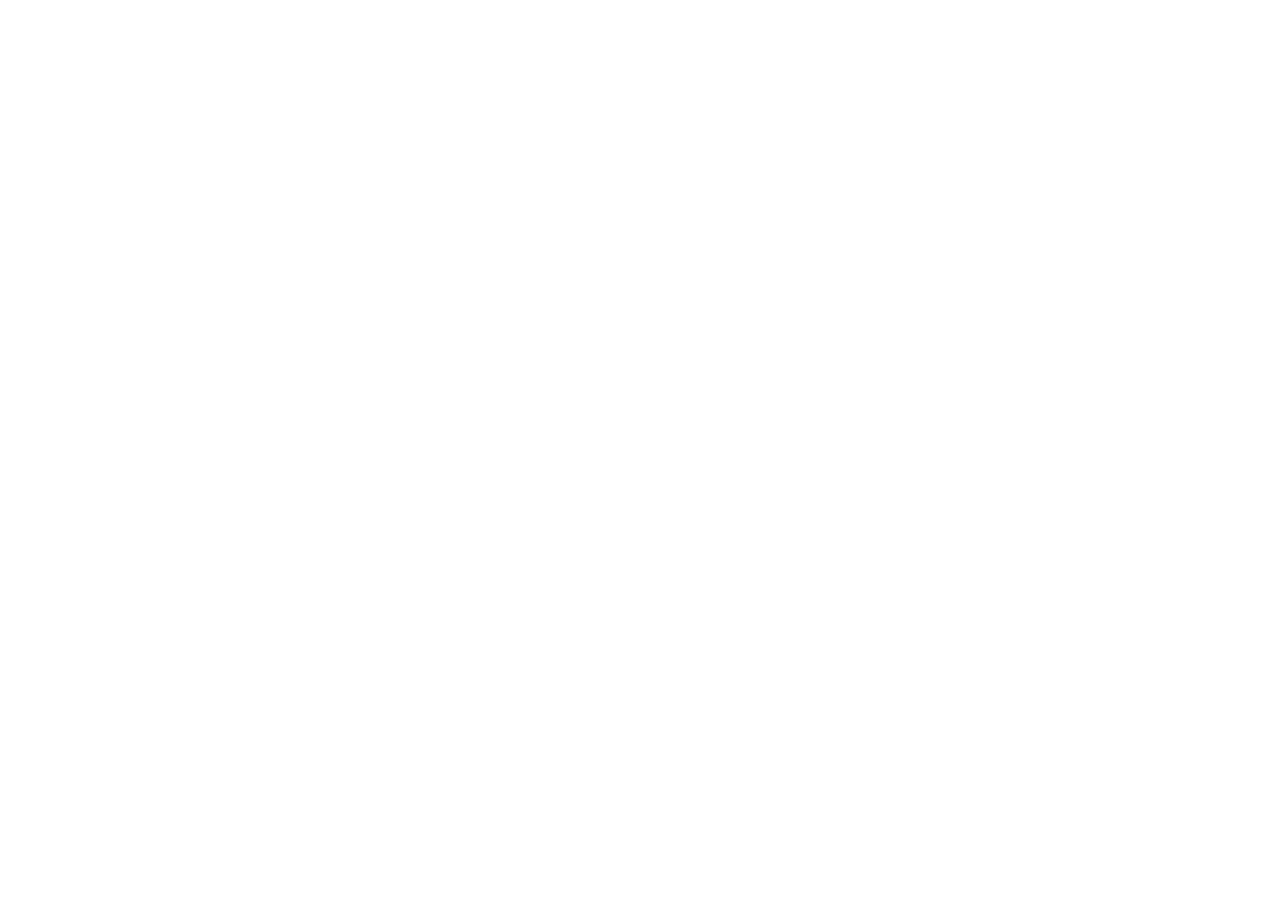
==== culinary.html @ 51e0216c "first commit" ====
<!DOCTYPE html>
<html lang="en">
<head>
    <meta charset="UTF-8">
    <meta http-equiv="X-UA-Compatible" content="IE=edge">
    <meta name="viewport" content="width=device-width, initial-scale=1.0">
    <title>CULINARY WORLD</title>
</head>
<body>
    
</body>
</html>
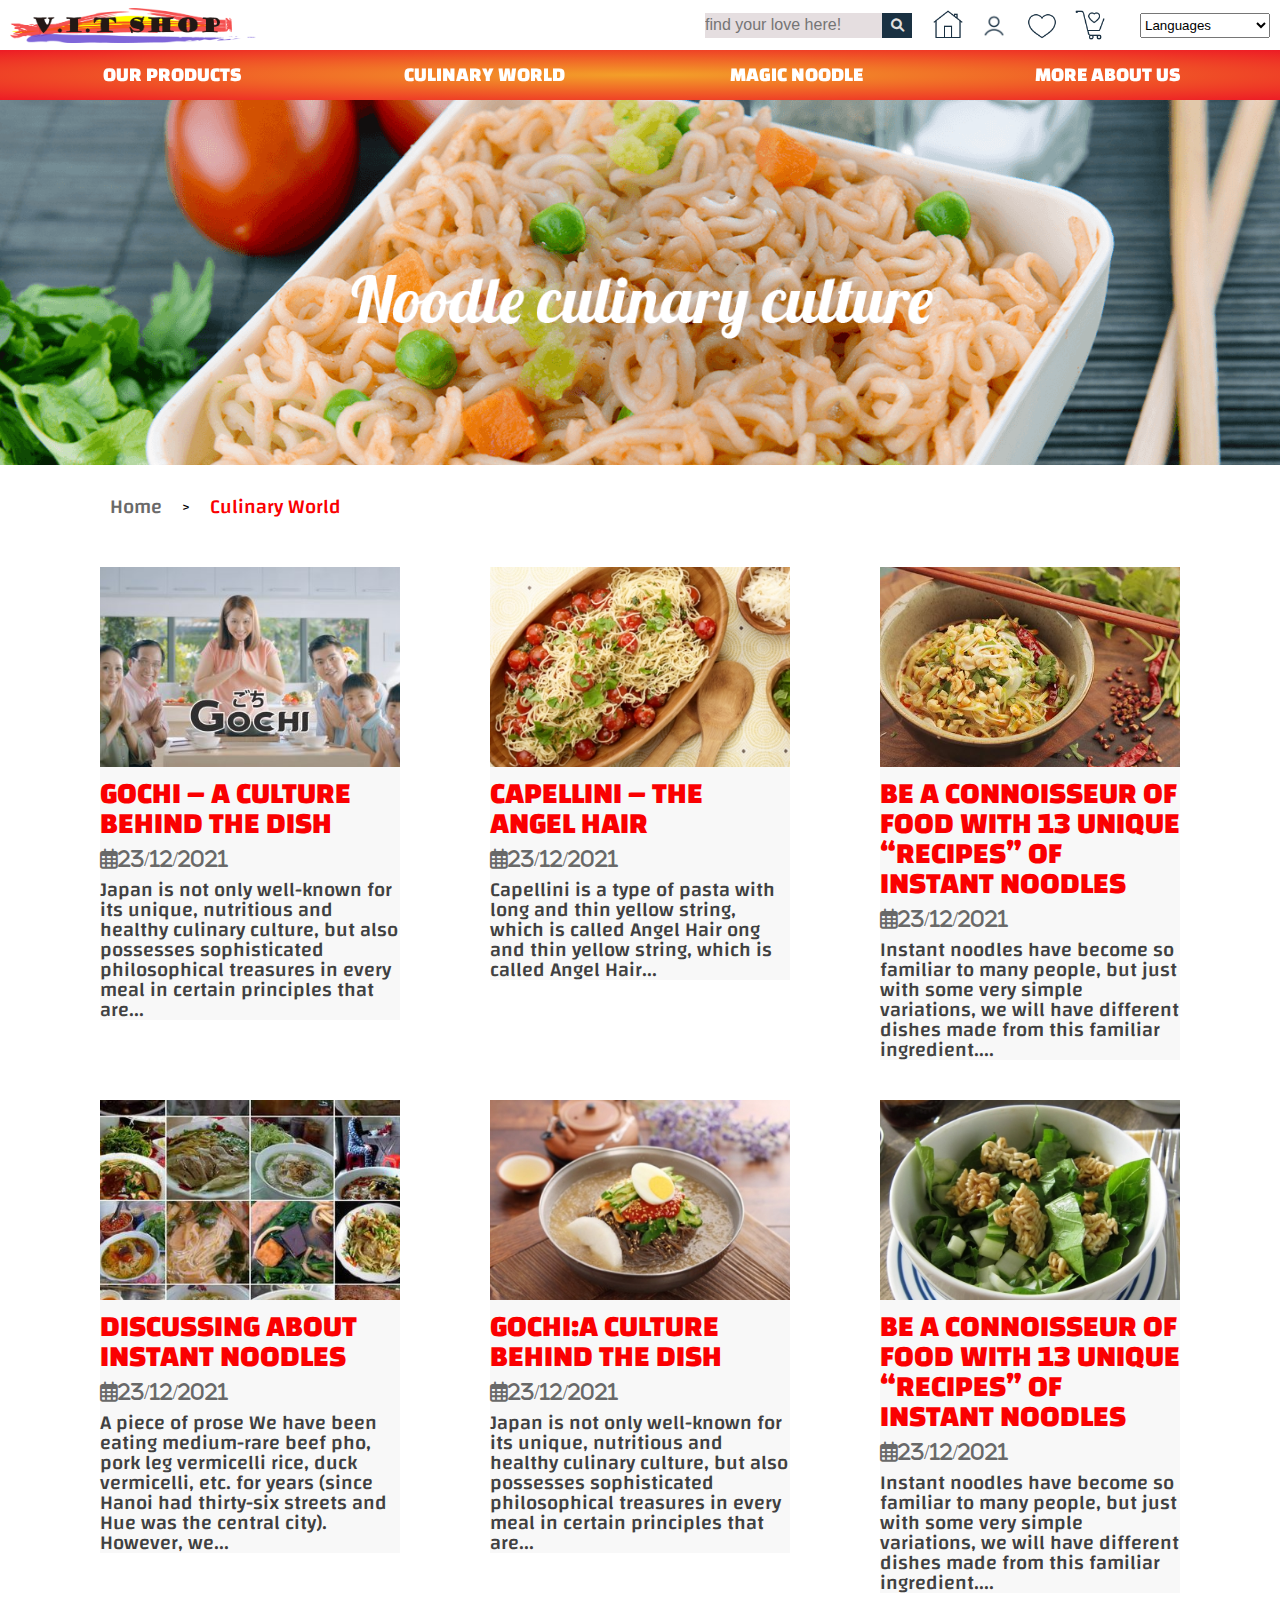
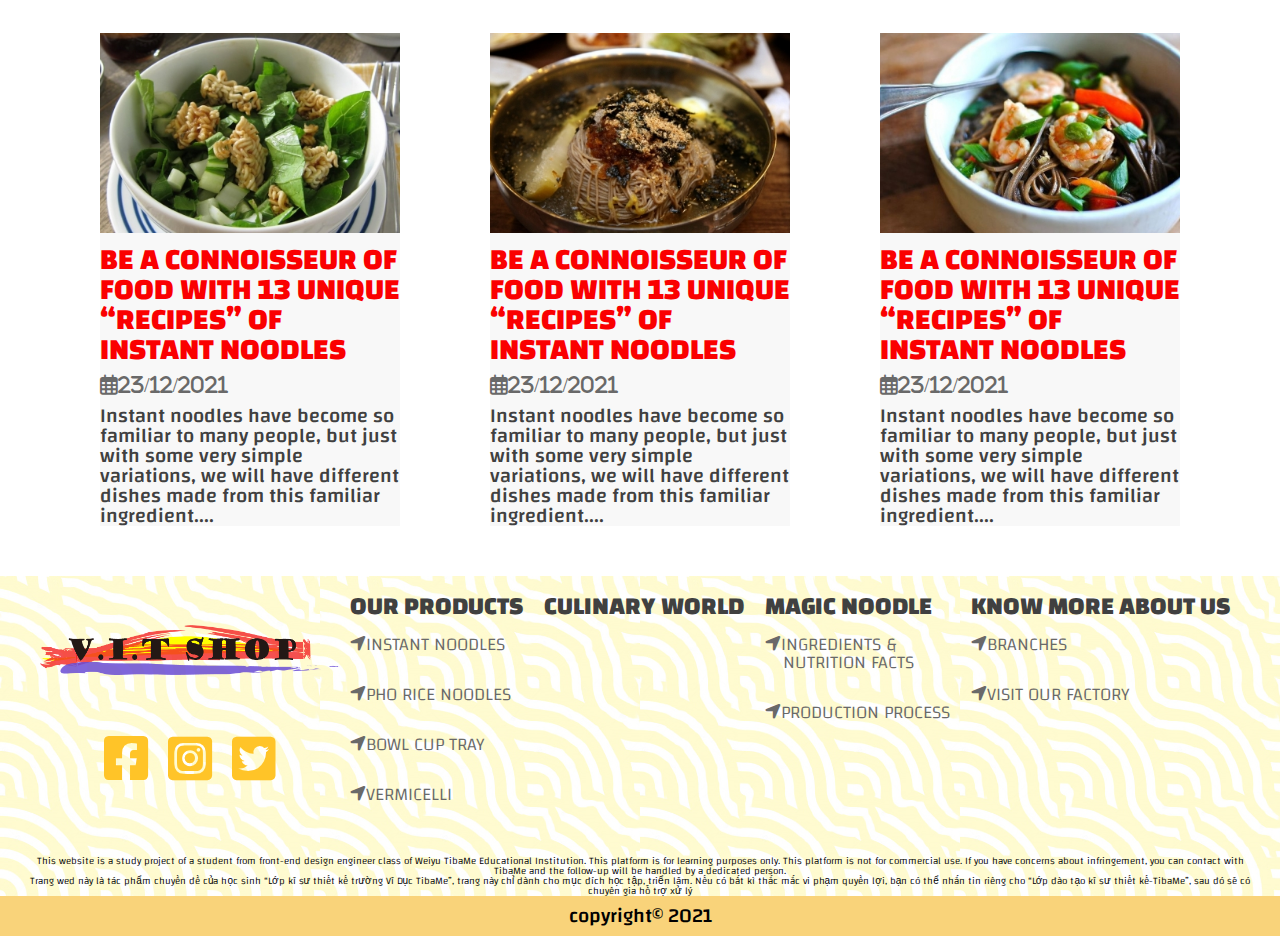
==== commit 6f16dd39: "first time upload" ====
--- a/culinary.html
+++ b/culinary.html
@@ -5,8 +5,160 @@
     <meta http-equiv="X-UA-Compatible" content="IE=edge">
     <meta name="viewport" content="width=device-width, initial-scale=1.0">
     <title>CULINARY WORLD</title>
+    <!-- ------*js-------- -->
+    <script src="https://code.jquery.com/jquery-3.5.1.js"></script>
+    <script src="js/common.js"></script>
+    <!-- ------js*-------- -->
+    <!-- ------*css-------- -->
+    <link rel="stylesheet" href="css/culinary.css">
+    <!-- ------css*-------- -->
 </head>
 <body>
-    
+    <!-- 1. header -->
+    <script src="js/header.js"></script>
+    <!-- 2. banner -->
+    <div class="banner">
+        <img src="/img/slider or banner/culinaryworld_banner.png" alt="culinary world banner">
+    </div>
+    <!-- 3. breadcrumb -->
+    <div class="breadcrumb container">
+        <ol class="wrap">
+            <li><a href="index.html"><p>Home</p></a></li>
+            <li class="direction"><a href="instant_noodles.html"><p>Culinary World</p></a></li>
+        </ol>
+    </div>
+    <!-- 4. section of article -->
+    <div class="article container">
+        <div class="row">
+            <div class="col-12 col-lg-4">
+                <a href="culinary_article.html">
+                    <div class="item">
+                        <div class="pic">
+                            <img src="/img/culinary/gochi.jpeg" alt="gochi">
+                        </div>
+                        <div class="txt">
+                            <h3>GOCHI – A CULTURE BEHIND THE DISH</h3>
+                            <span class="date"><i class="far fa-calendar-alt">23/12/2021</i></span>
+                            <p>Japan is not only well-known for its unique, nutritious and healthy culinary culture, but also possesses sophisticated philosophical treasures in every meal in certain principles that are...</p>
+                        </div>
+                    </div>
+                </a>
+            </div>
+            <div class="col-12 col-lg-4">
+                <a href="#">
+                    <div class="item">
+                        <div class="pic">
+                            <img src="/img/culinary/capellini.jpeg" alt="capellini">
+                        </div>
+                        <div class="txt">
+                            <h3>CAPELLINI – THE ANGEL HAIR</h3>
+                            <span class="date"><i class="far fa-calendar-alt">23/12/2021</i></span>
+                            <p>Capellini is a type of pasta with long and thin yellow string, which is called Angel Hair ong and thin yellow string, which is called Angel Hair...</p>
+                        </div>
+                    </div>
+                </a>
+            </div>
+            <div class="col-12 col-lg-4">
+                <a href="#">
+                    <div class="item">
+                        <div class="pic">
+                            <img src="/img/culinary/difficult.jpeg" alt="noodle">
+                        </div>
+                        <div class="txt">
+                            <h3>BE A CONNOISSEUR OF FOOD WITH 13 UNIQUE “RECIPES” OF INSTANT NOODLES</h3>
+                            <span class="date"><i class="far fa-calendar-alt">23/12/2021</i></span>
+                            <p>Instant noodles have become so familiar to many people, but just with some very simple variations, we will have different dishes made from this familiar ingredient....</p>
+                        </div>
+                    </div>
+                </a>
+            </div>
+            <div class="col-12 col-lg-4">
+                <a href="#">
+                    <div class="item">
+                        <div class="pic">
+                            <img src="/img/culinary/discussing.jpeg" alt="noodle">
+                        </div>
+                        <div class="txt">
+                            <h3>DISCUSSING ABOUT INSTANT NOODLES</h3>
+                            <span class="date"><i class="far fa-calendar-alt">23/12/2021</i></span>
+                            <p>A piece of prose We have been eating medium-rare beef pho, pork leg vermicelli rice, duck vermicelli, etc. for years (since Hanoi had thirty-six streets and Hue was the central city). However, we...</p>
+                        </div>
+                    </div>
+                </a>
+            </div>
+            <div class="col-12 col-lg-4">
+                <a href="#">
+                    <div class="item">
+                        <div class="pic">
+                            <img src="/img/culinary/loveoflady.jpeg" alt="noodle">
+                        </div>
+                        <div class="txt">
+                            <h3>GOCHI:A CULTURE BEHIND THE DISH</h3>
+                            <span class="date"><i class="far fa-calendar-alt">23/12/2021</i></span>
+                            <p>Japan is not only well-known for its unique, nutritious and healthy culinary culture, but also possesses sophisticated philosophical treasures in every meal in certain principles that are...</p>
+                        </div>
+                    </div>
+                </a>
+            </div>
+            <div class="col-12 col-lg-4">
+                <a href="#">
+                    <div class="item">
+                        <div class="pic">
+                            <img src="/img/culinary/unique.jpeg" alt="noodle">
+                        </div>
+                        <div class="txt">
+                            <h3>BE A CONNOISSEUR OF FOOD WITH 13 UNIQUE “RECIPES” OF INSTANT NOODLES</h3>
+                            <span class="date"><i class="far fa-calendar-alt">23/12/2021</i></span>
+                            <p>Instant noodles have become so familiar to many people, but just with some very simple variations, we will have different dishes made from this familiar ingredient....</p>
+                        </div>
+                    </div>
+                </a>
+            </div>
+            <div class="col-12 col-lg-4">
+                <a href="#">
+                    <div class="item">
+                        <div class="pic">
+                            <img src="/img/culinary/unique.jpeg" alt="noodle">
+                        </div>
+                        <div class="txt">
+                            <h3>BE A CONNOISSEUR OF FOOD WITH 13 UNIQUE “RECIPES” OF INSTANT NOODLES</h3>
+                            <span class="date"><i class="far fa-calendar-alt">23/12/2021</i></span>
+                            <p>Instant noodles have become so familiar to many people, but just with some very simple variations, we will have different dishes made from this familiar ingredient....</p>
+                        </div>
+                    </div>
+                </a>
+            </div>
+            <div class="col-12 col-lg-4">
+                <a href="#">
+                    <div class="item">
+                        <div class="pic">
+                            <img src="/img/culinary/korean.jpeg" alt="noodle">
+                        </div>
+                        <div class="txt">
+                            <h3>BE A CONNOISSEUR OF FOOD WITH 13 UNIQUE “RECIPES” OF INSTANT NOODLES</h3>
+                            <span class="date"><i class="far fa-calendar-alt">23/12/2021</i></span>
+                            <p>Instant noodles have become so familiar to many people, but just with some very simple variations, we will have different dishes made from this familiar ingredient....</p>
+                        </div>
+                    </div>
+                </a>
+            </div>
+            <div class="col-12 col-lg-4">
+                <a href="#">
+                    <div class="item">
+                        <div class="pic">
+                            <img src="/img/culinary/japanese.jpeg" alt="noodle">
+                        </div>
+                        <div class="txt">
+                            <h3>BE A CONNOISSEUR OF FOOD WITH 13 UNIQUE “RECIPES” OF INSTANT NOODLES</h3>
+                            <span class="date"><i class="far fa-calendar-alt">23/12/2021</i></span>
+                            <p>Instant noodles have become so familiar to many people, but just with some very simple variations, we will have different dishes made from this familiar ingredient....</p>
+                        </div>
+                    </div>
+                </a>
+            </div>
+        </div>
+    </div>
+    <!-- 5. footer -->
+    <script src="js/footer.js"></script>
 </body>
 </html>--- a/css/culinary.css
+++ b/css/culinary.css
@@ -0,0 +1,48 @@
+/* banner */
+.banner{
+    width: 100%;
+    padding-top: 60px;
+}
+.banner img{
+    width: 100%;
+}
+/* article */
+.article.container{
+    margin-bottom: 30px;
+}
+.article.container .row .col-12{
+    display: flex;
+    align-items: center;
+    justify-content: center;
+    height: 100%;
+    margin: 20px 0;
+}
+.article.container .row .col-12 a .item{
+    width: 300px;
+    background-color: #F8F8F8;
+}
+.article.container .row .col-12 a .item .pic{
+    width: 100%;
+}
+.article.container .row .col-12 a .item .pic img{
+    width: 300px;
+    height: 200px;
+    object-fit: cover;
+}
+.article.container .row .col-12 a .item .txt h3{
+    color: var(--main-title-color);
+    margin: 10px 0;
+}
+.article.container .row .col-12 a .item .txt .date{
+    color: var(--third-title-color);
+    display: block;
+    margin-bottom: 10px;
+} 
+.article.container .row .col-12 a .item .txt p{
+    color: var(--secondary-title-color);
+}
+@media screen and (min-width:992px) {
+    .banner{
+        padding-top: 100px;
+    }
+}
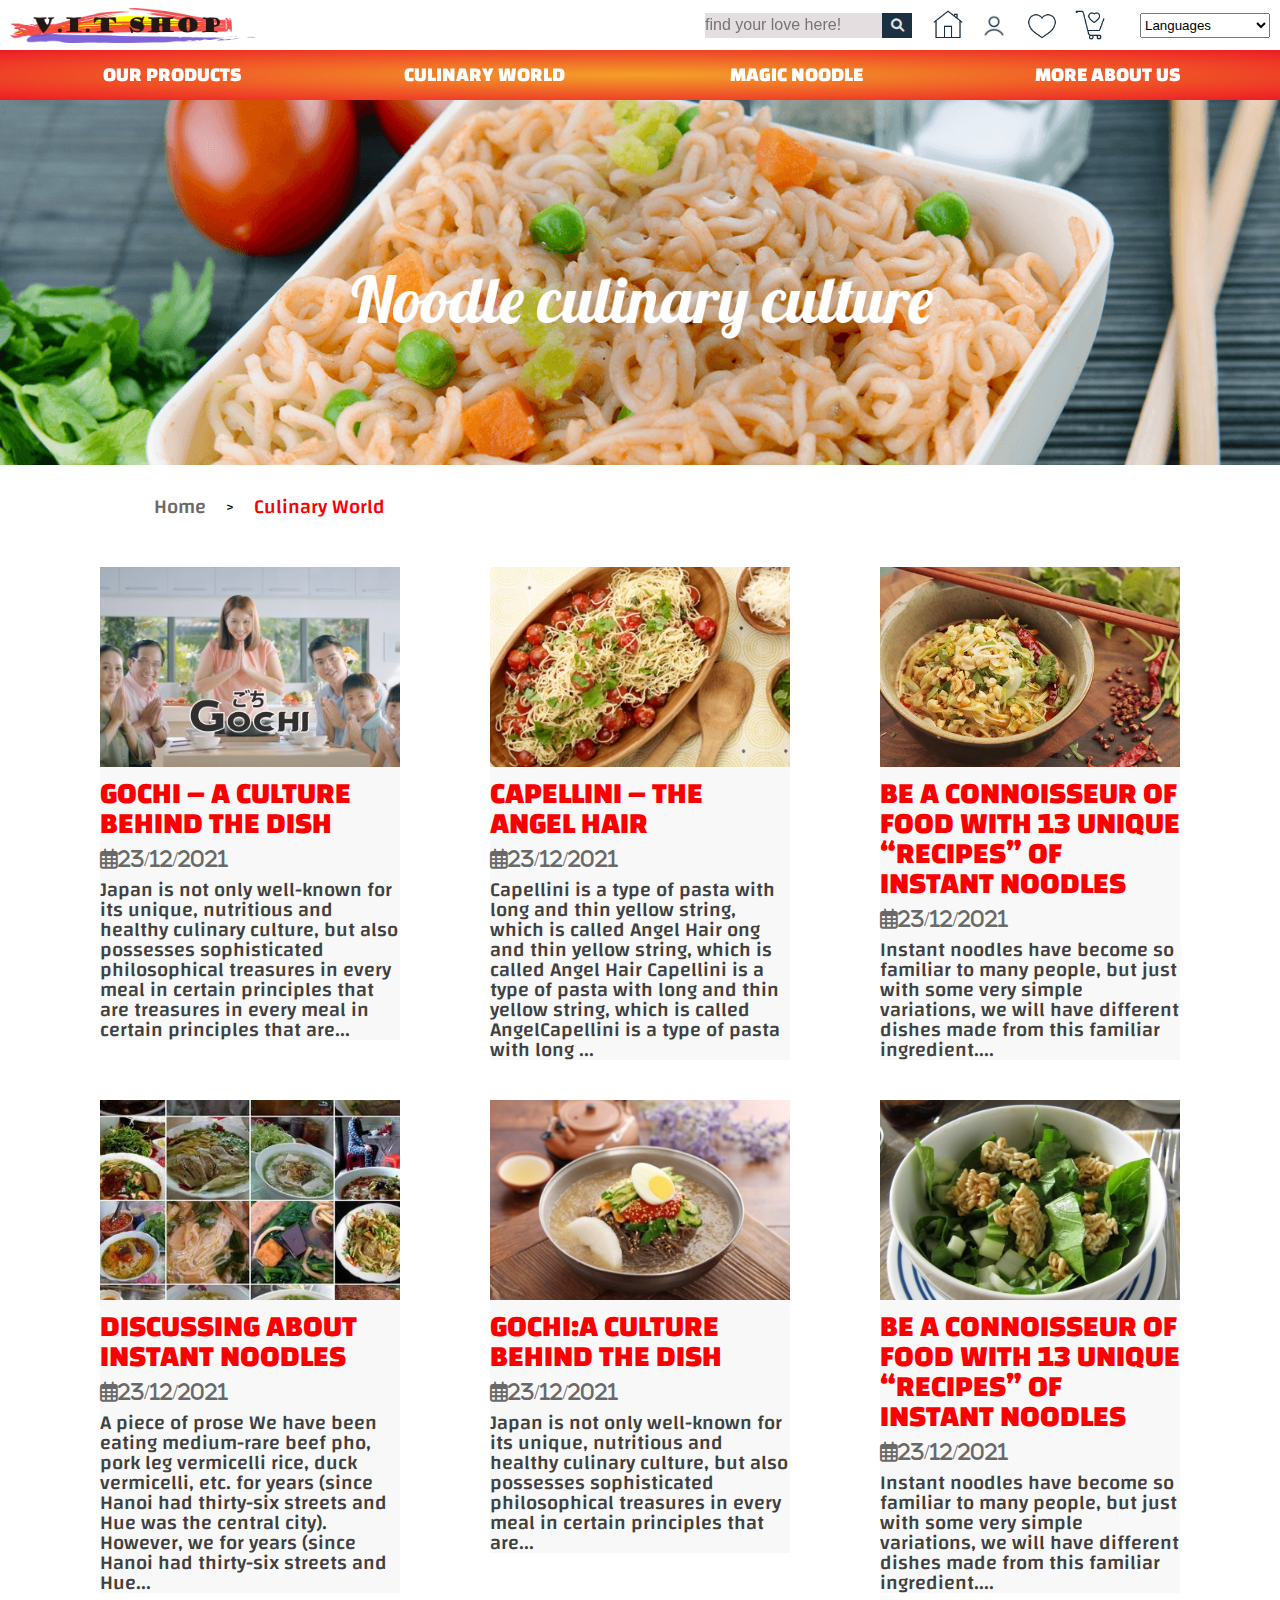
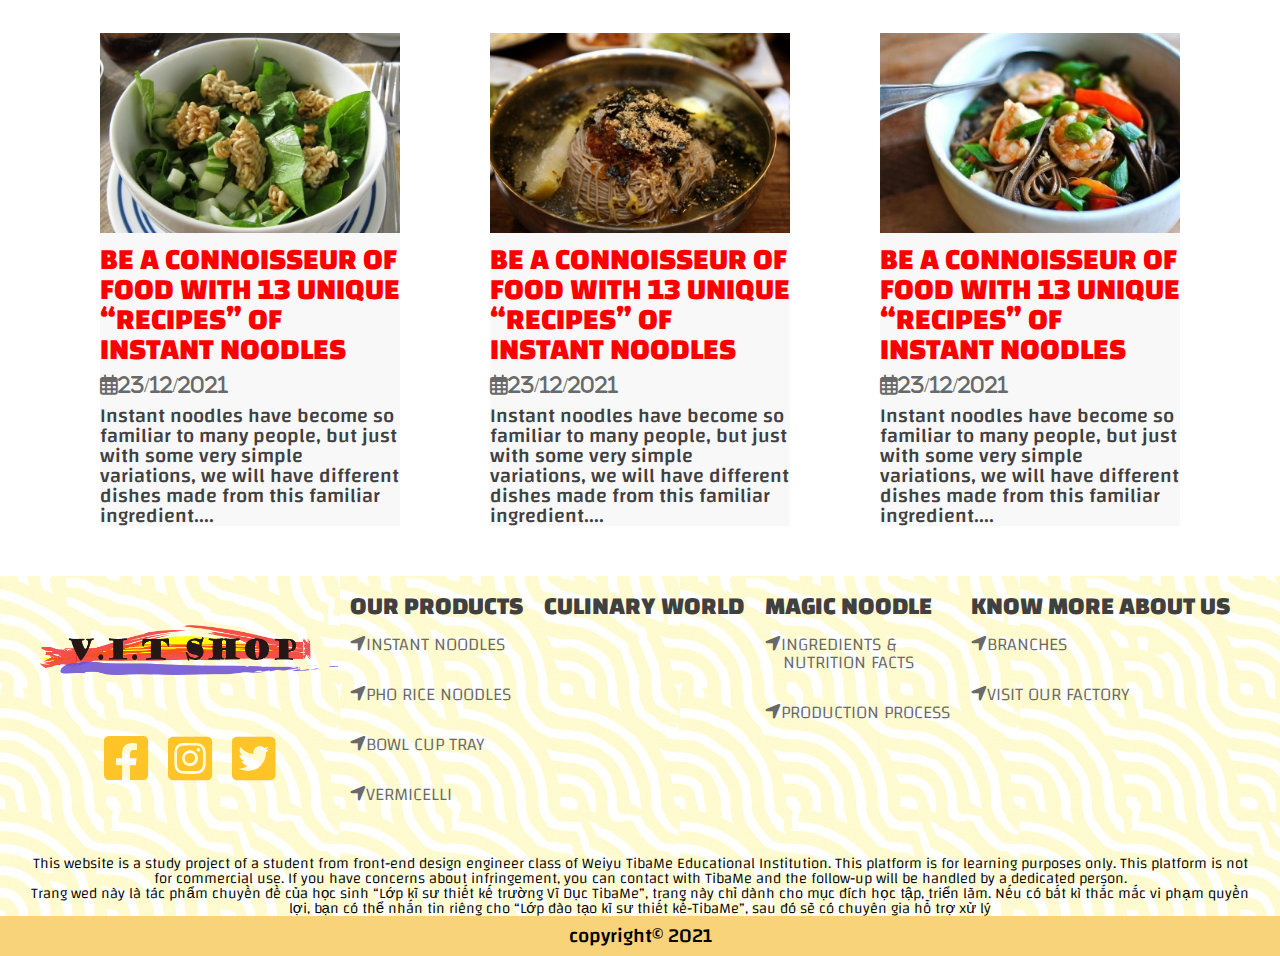
==== commit a3e241ff: "download jquery qi" ====
--- a/culinary.html
+++ b/culinary.html
@@ -6,7 +6,7 @@
     <meta name="viewport" content="width=device-width, initial-scale=1.0">
     <title>CULINARY WORLD</title>
     <!-- ------*js-------- -->
-    <script src="https://code.jquery.com/jquery-3.5.1.js"></script>
+    <script src="./js/jquery.js"></script>
     <script src="js/common.js"></script>
     <!-- ------js*-------- -->
     <!-- ------*css-------- -->
@@ -15,10 +15,10 @@
 </head>
 <body>
     <!-- 1. header -->
-    <script src="js/header.js"></script>
+    <script src="./js/header.js"></script>
     <!-- 2. banner -->
     <div class="banner">
-        <img src="/img/slider or banner/culinaryworld_banner.png" alt="culinary world banner">
+        <img src="img/slider or banner/culinaryworld_banner.png" alt="culinary world banner">
     </div>
     <!-- 3. breadcrumb -->
     <div class="breadcrumb container">
@@ -34,12 +34,12 @@
                 <a href="culinary_article.html">
                     <div class="item">
                         <div class="pic">
-                            <img src="/img/culinary/gochi.jpeg" alt="gochi">
+                            <img src="img/culinary/gochi.jpeg" alt="gochi">
                         </div>
                         <div class="txt">
                             <h3>GOCHI – A CULTURE BEHIND THE DISH</h3>
                             <span class="date"><i class="far fa-calendar-alt">23/12/2021</i></span>
-                            <p>Japan is not only well-known for its unique, nutritious and healthy culinary culture, but also possesses sophisticated philosophical treasures in every meal in certain principles that are...</p>
+                            <p>Japan is not only well-known for its unique, nutritious and healthy culinary culture, but also possesses sophisticated philosophical treasures in every meal in certain principles that are treasures in every meal in certain principles that are...</p>
                         </div>
                     </div>
                 </a>
@@ -48,12 +48,12 @@
                 <a href="#">
                     <div class="item">
                         <div class="pic">
-                            <img src="/img/culinary/capellini.jpeg" alt="capellini">
+                            <img src="img/culinary/capellini.jpeg" alt="capellini">
                         </div>
                         <div class="txt">
                             <h3>CAPELLINI – THE ANGEL HAIR</h3>
                             <span class="date"><i class="far fa-calendar-alt">23/12/2021</i></span>
-                            <p>Capellini is a type of pasta with long and thin yellow string, which is called Angel Hair ong and thin yellow string, which is called Angel Hair...</p>
+                            <p>Capellini is a type of pasta with long and thin yellow string, which is called Angel Hair ong and thin yellow string, which is called Angel Hair Capellini is a type of pasta with long and thin yellow string, which is called AngelCapellini is a type of pasta with long ...</p>
                         </div>
                     </div>
                 </a>
@@ -62,7 +62,7 @@
                 <a href="#">
                     <div class="item">
                         <div class="pic">
-                            <img src="/img/culinary/difficult.jpeg" alt="noodle">
+                            <img src="img/culinary/difficult.jpeg" alt="noodle">
                         </div>
                         <div class="txt">
                             <h3>BE A CONNOISSEUR OF FOOD WITH 13 UNIQUE “RECIPES” OF INSTANT NOODLES</h3>
@@ -76,12 +76,12 @@
                 <a href="#">
                     <div class="item">
                         <div class="pic">
-                            <img src="/img/culinary/discussing.jpeg" alt="noodle">
+                            <img src="img/culinary/discussing.jpeg" alt="noodle">
                         </div>
                         <div class="txt">
                             <h3>DISCUSSING ABOUT INSTANT NOODLES</h3>
                             <span class="date"><i class="far fa-calendar-alt">23/12/2021</i></span>
-                            <p>A piece of prose We have been eating medium-rare beef pho, pork leg vermicelli rice, duck vermicelli, etc. for years (since Hanoi had thirty-six streets and Hue was the central city). However, we...</p>
+                            <p>A piece of prose We have been eating medium-rare beef pho, pork leg vermicelli rice, duck vermicelli, etc. for years (since Hanoi had thirty-six streets and Hue was the central city). However, we for years (since Hanoi had thirty-six streets and Hue...</p>
                         </div>
                     </div>
                 </a>
@@ -90,7 +90,7 @@
                 <a href="#">
                     <div class="item">
                         <div class="pic">
-                            <img src="/img/culinary/loveoflady.jpeg" alt="noodle">
+                            <img src="img/culinary/loveoflady.jpeg" alt="noodle">
                         </div>
                         <div class="txt">
                             <h3>GOCHI:A CULTURE BEHIND THE DISH</h3>
@@ -104,7 +104,7 @@
                 <a href="#">
                     <div class="item">
                         <div class="pic">
-                            <img src="/img/culinary/unique.jpeg" alt="noodle">
+                            <img src="img/culinary/unique.jpeg" alt="noodle">
                         </div>
                         <div class="txt">
                             <h3>BE A CONNOISSEUR OF FOOD WITH 13 UNIQUE “RECIPES” OF INSTANT NOODLES</h3>
@@ -118,7 +118,7 @@
                 <a href="#">
                     <div class="item">
                         <div class="pic">
-                            <img src="/img/culinary/unique.jpeg" alt="noodle">
+                            <img src="img/culinary/unique.jpeg" alt="noodle">
                         </div>
                         <div class="txt">
                             <h3>BE A CONNOISSEUR OF FOOD WITH 13 UNIQUE “RECIPES” OF INSTANT NOODLES</h3>
@@ -132,7 +132,7 @@
                 <a href="#">
                     <div class="item">
                         <div class="pic">
-                            <img src="/img/culinary/korean.jpeg" alt="noodle">
+                            <img src="img/culinary/korean.jpeg" alt="noodle">
                         </div>
                         <div class="txt">
                             <h3>BE A CONNOISSEUR OF FOOD WITH 13 UNIQUE “RECIPES” OF INSTANT NOODLES</h3>
@@ -146,7 +146,7 @@
                 <a href="#">
                     <div class="item">
                         <div class="pic">
-                            <img src="/img/culinary/japanese.jpeg" alt="noodle">
+                            <img src="img/culinary/japanese.jpeg" alt="noodle">
                         </div>
                         <div class="txt">
                             <h3>BE A CONNOISSEUR OF FOOD WITH 13 UNIQUE “RECIPES” OF INSTANT NOODLES</h3>
@@ -159,6 +159,6 @@
         </div>
     </div>
     <!-- 5. footer -->
-    <script src="js/footer.js"></script>
+    <script src="./js/footer.js"></script>
 </body>
 </html>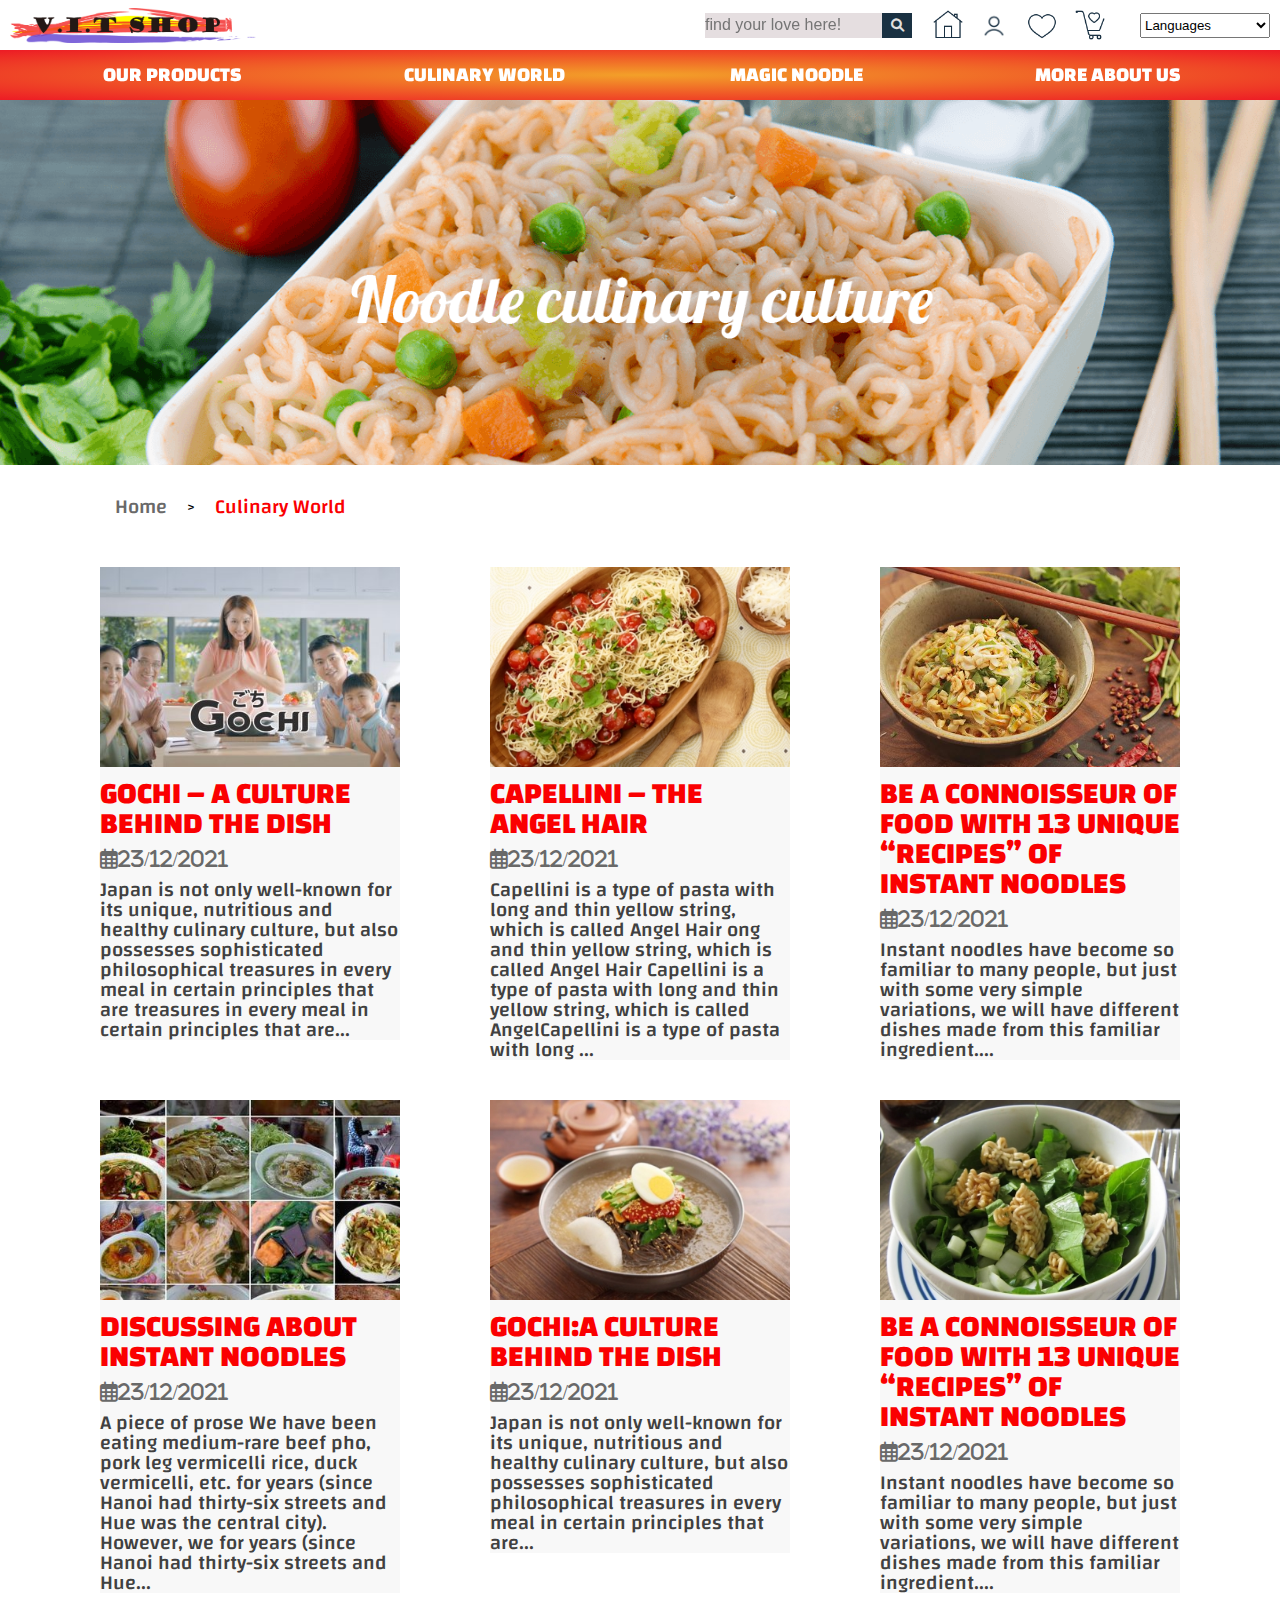
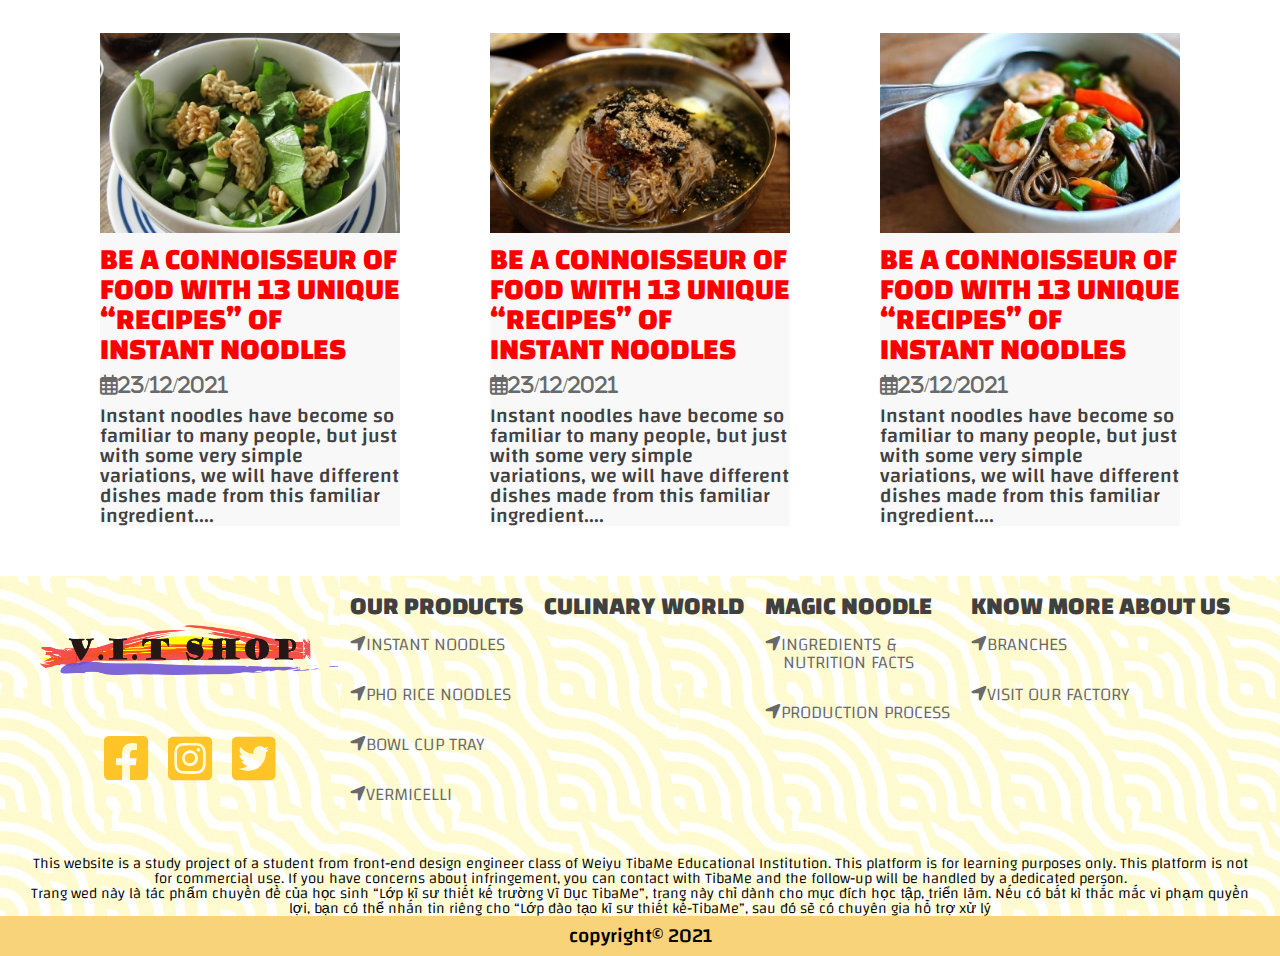
==== commit 8b2baf0c: "final maybe" ====
--- a/culinary.html
+++ b/culinary.html
@@ -24,7 +24,7 @@
     <div class="breadcrumb container">
         <ol class="wrap">
             <li><a href="index.html"><p>Home</p></a></li>
-            <li class="direction"><a href="instant_noodles.html"><p>Culinary World</p></a></li>
+            <li class="direction"><a href="culinary.html"><p>Culinary World</p></a></li>
         </ol>
     </div>
     <!-- 4. section of article -->
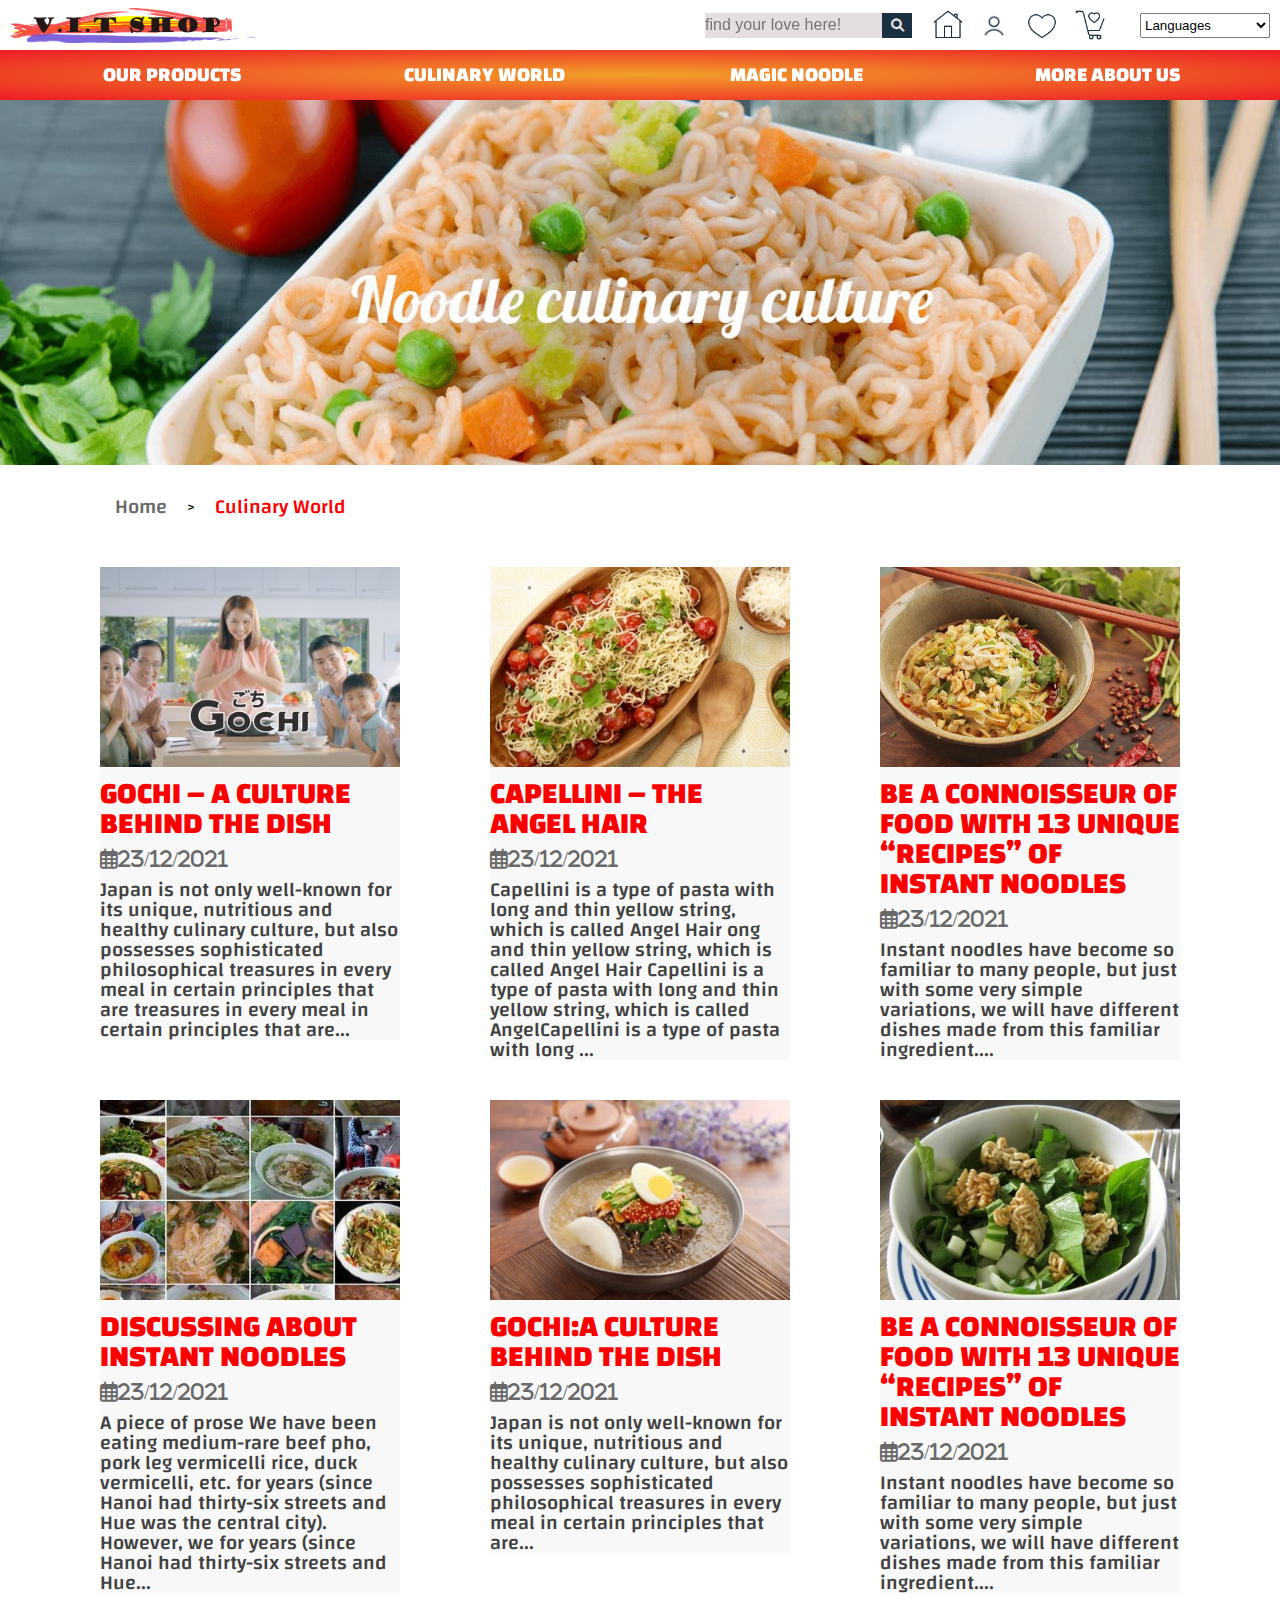
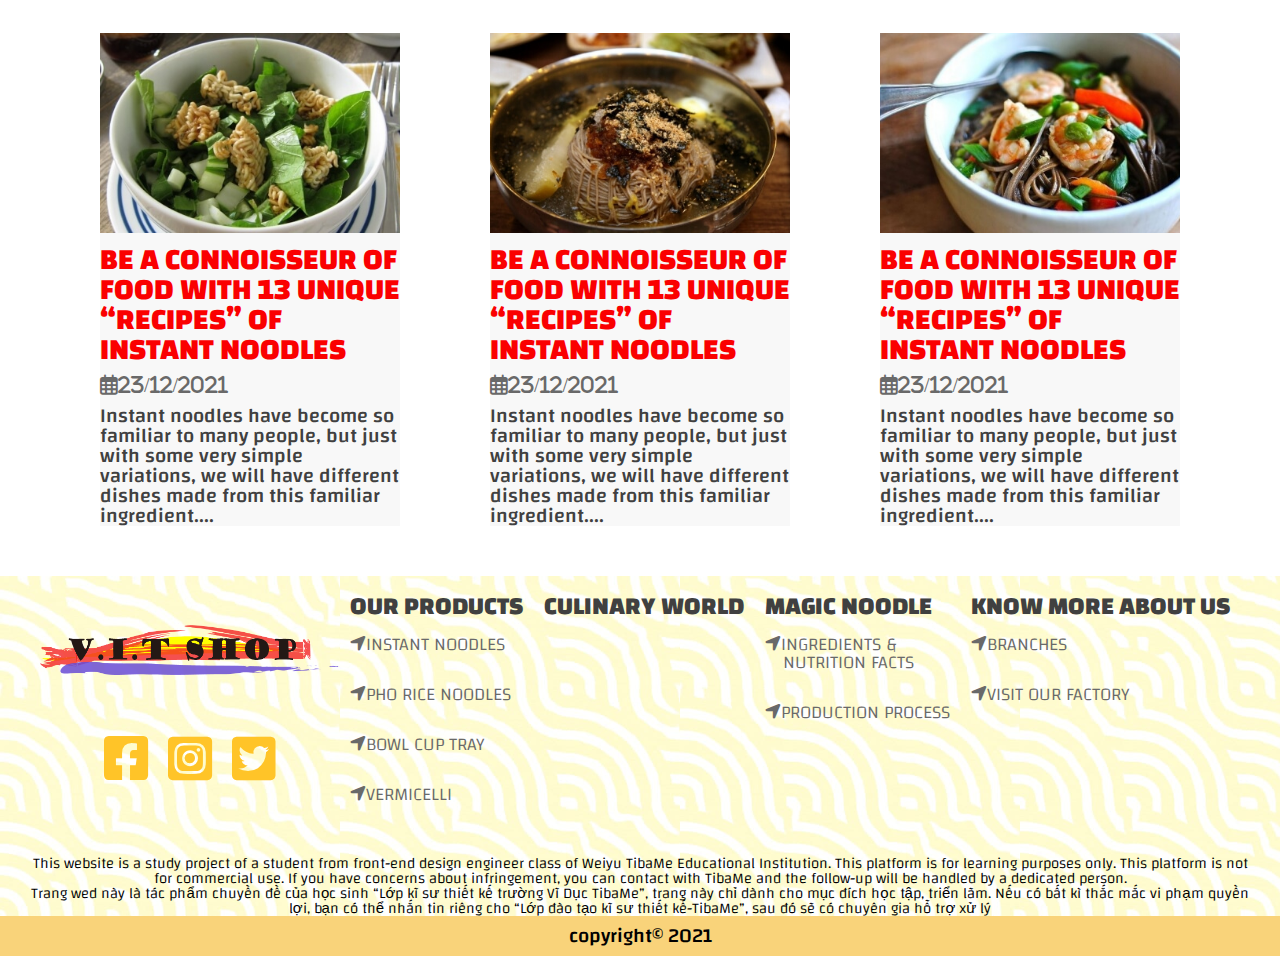
==== commit c23ddfe3: "deal with img and add links" ====
--- a/culinary.html
+++ b/culinary.html
@@ -18,7 +18,7 @@
     <script src="./js/header.js"></script>
     <!-- 2. banner -->
     <div class="banner">
-        <img src="img/slider or banner/culinaryworld_banner.png" alt="culinary world banner">
+        <img src="img/slider or banner/culinaryworld_banner.jpg" alt="culinary world banner">
     </div>
     <!-- 3. breadcrumb -->
     <div class="breadcrumb container">
